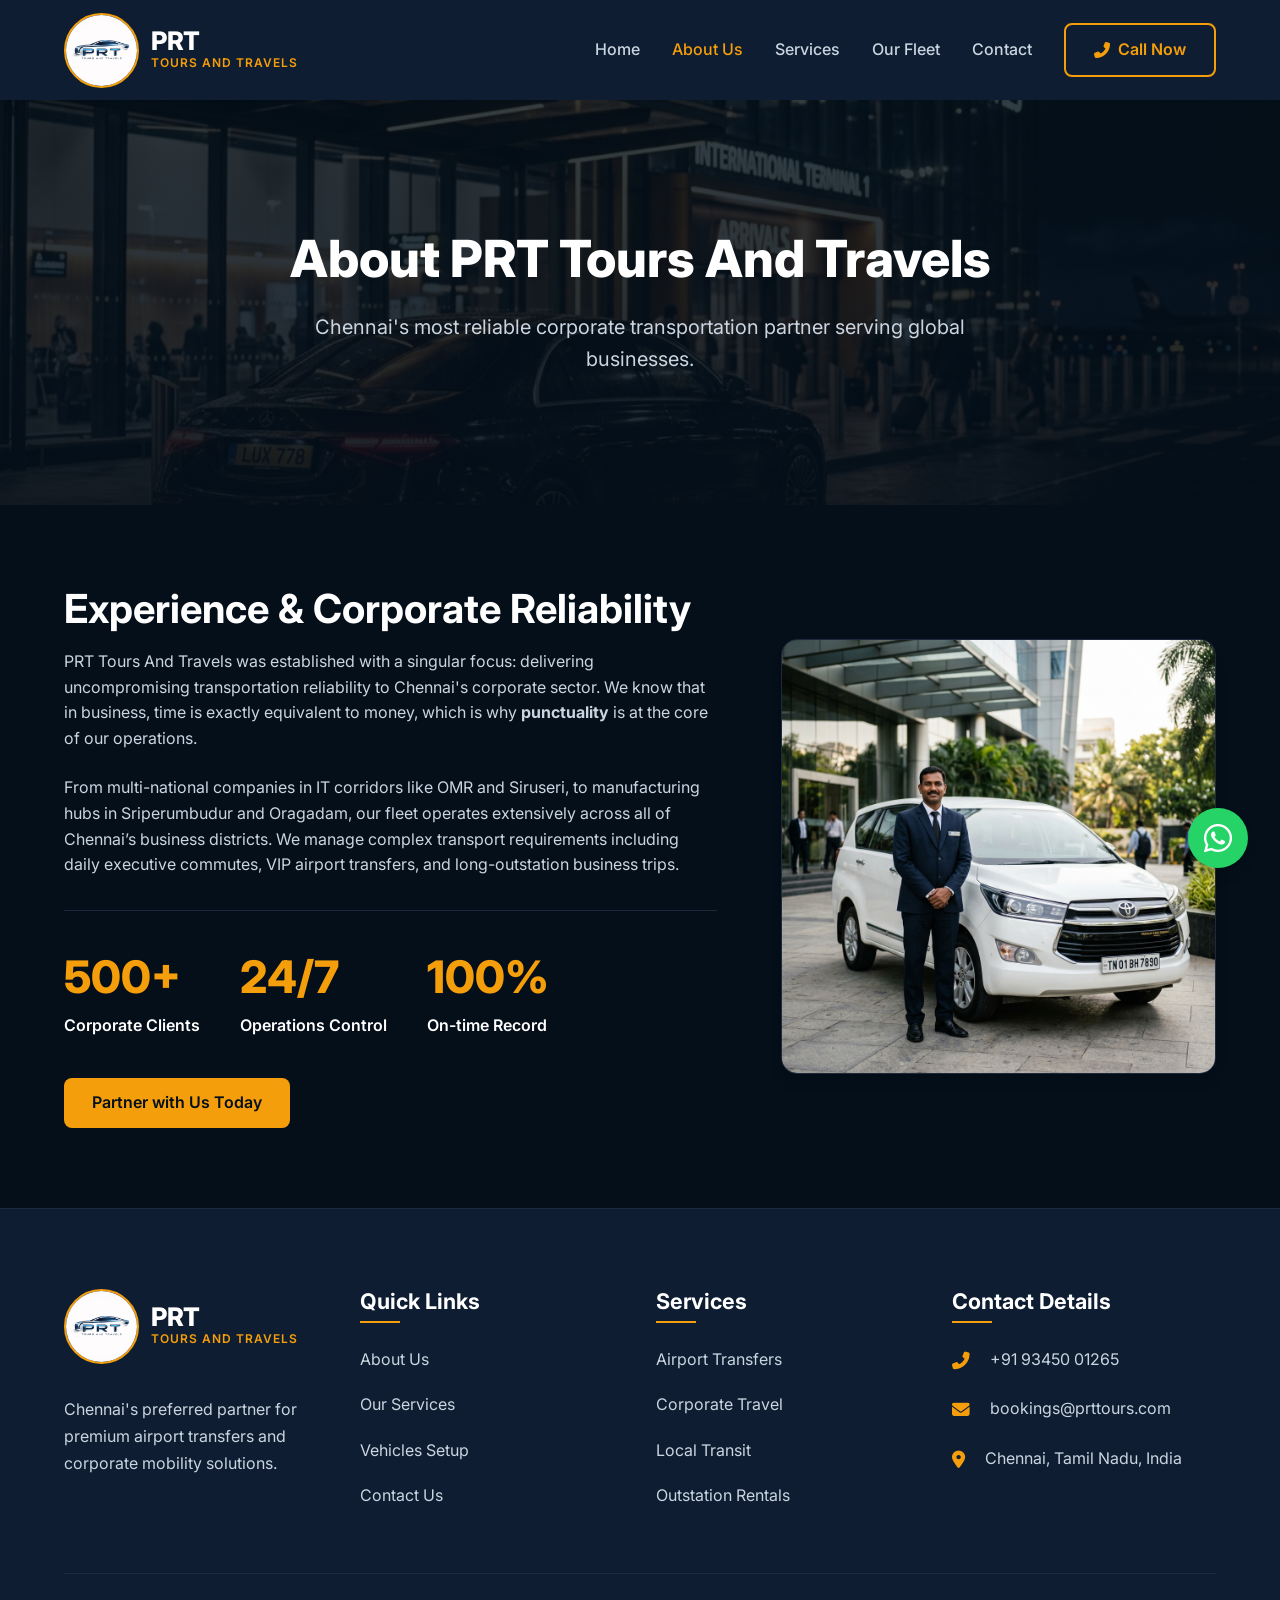
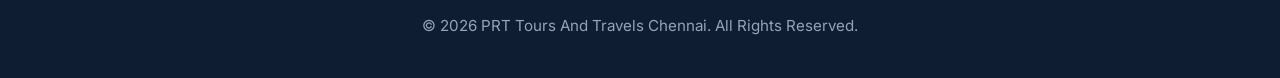
==== about.html @ 94e5f1ac "first commit" ====
<!DOCTYPE html>
<html lang="en">
<head>
    <meta charset="UTF-8">
    <meta name="viewport" content="width=device-width, initial-scale=1.0">
    <title>About Us | PRT Tours And Travels Chennai</title>
    <!-- Fonts & Icons -->
    <link rel="stylesheet" href="https://cdnjs.cloudflare.com/ajax/libs/font-awesome/6.4.0/css/all.min.css">
    <!-- Custom CSS -->
    <link rel="stylesheet" href="css/style.css">
</head>
<body>
    <!-- Floating WhatsApp CTA -->
    <a href="https://wa.me/919345001265" target="_blank" class="floating-whatsapp"><i class="fab fa-whatsapp"></i></a>

    <!-- Header / Nav -->
    <header class="header">
        <div class="container nav-container">
            <a href="index.html" class="logo-wrapper" style="text-decoration: none;">
                <img src="assets/images/Logo.jpeg" alt="PRT Logo" class="logo-img">
                <div class="logo-text">
                    <span class="logo-main">PRT</span>
                    <span class="logo-sub">Tours And Travels</span>
                </div>
            </a>
            
            <button class="mobile-menu-btn" aria-label="Toggle Menu">
                <i class="fas fa-bars"></i>
            </button>

            <nav class="nav-menu">
                <a href="index.html" class="nav-link">Home</a>
                <a href="about.html" class="nav-link active">About Us</a>
                <a href="services.html" class="nav-link">Services</a>
                <a href="fleet.html" class="nav-link">Our Fleet</a>
                <a href="contact.html" class="nav-link">Contact</a>
                <a href="tel:+919345001265" class="btn btn-outline"><i class="fas fa-phone-alt"></i> &nbsp; Call Now</a>
            </nav>
        </div>
    </header>

    <div class="hero" style="min-height: 45vh; background: url('assets/images/hero.png') center/cover no-repeat;">
        <div class="hero-overlay"></div>
        <div class="container text-center">
            <h1 class="hero-title">About PRT Tours And Travels</h1>
            <p style="color:var(--text-silver); font-size:1.25rem; max-width:650px; margin: 0 auto;">Chennai's most reliable corporate transportation partner serving global businesses.</p>
        </div>
    </div>

    <!-- About Section -->
    <section class="py-5" style="background-color: var(--bg-page);">
        <div class="container">
            <div style="display:flex; flex-wrap:wrap; gap: 4rem; align-items:center;">
                <div style="flex: 1.5; min-width: 300px;">
                    <h2 class="section-title">Experience & Corporate Reliability</h2>
                    <p class="mb-3" style="color: var(--text-silver);">PRT Tours And Travels was established with a singular focus: delivering uncompromising transportation reliability to Chennai's corporate sector. We know that in business, time is exactly equivalent to money, which is why <strong>punctuality</strong> is at the core of our operations.</p>
                    <p class="mb-4" style="color: var(--text-silver);">From multi-national companies in IT corridors like OMR and Siruseri, to manufacturing hubs in Sriperumbudur and Oragadam, our fleet operates extensively across all of Chennai’s business districts. We manage complex transport requirements including daily executive commutes, VIP airport transfers, and long-outstation business trips.</p>
                    
                    <div style="display:flex; gap:2.5rem; flex-wrap:wrap; margin-bottom:2.5rem; border-top: 1px solid var(--border-color); padding-top:2.5rem;">
                        <div>
                            <h3 style="font-size:2.8rem; color:var(--accent-gold); margin-bottom:0.5rem; font-weight:800;">500+</h3>
                            <p style="font-weight:600; color: var(--text-white);">Corporate Clients</p>
                        </div>
                        <div>
                            <h3 style="font-size:2.8rem; color:var(--accent-gold); margin-bottom:0.5rem; font-weight:800;">24/7</h3>
                            <p style="font-weight:600; color: var(--text-white);">Operations Control</p>
                        </div>
                        <div>
                            <h3 style="font-size:2.8rem; color:var(--accent-gold); margin-bottom:0.5rem; font-weight:800;">100%</h3>
                            <p style="font-weight:600; color: var(--text-white);">On-time Record</p>
                        </div>
                    </div>
                    
                    <a href="contact.html" class="btn btn-primary">Partner with Us Today</a>
                </div>
                <div style="flex: 1; min-width: 300px;">
                    <img src="assets/images/about_service.png" alt="Corporate professional service Chennai" style="border-radius: var(--radius-lg); box-shadow: var(--shadow-lg); border: 1px solid var(--border-color);">
                </div>
            </div>
        </div>
    </section>

    <!-- Footer -->
    <footer class="footer">
        <div class="container">
            <div class="footer-grid">
                <div>
                    <a href="index.html" class="logo-wrapper" style="text-decoration: none; margin-bottom: 2rem; display: flex;">
                        <img src="assets/images/Logo.jpeg" alt="PRT Logo" class="logo-img">
                        <div class="logo-text">
                            <span class="logo-main" style="color: white;">PRT</span>
                            <span class="logo-sub">Tours And Travels</span>
                        </div>
                    </a>
                    <p style="margin-bottom:1.5rem; font-size:1rem; line-height: 1.7;">Chennai's preferred partner for premium airport transfers and corporate mobility solutions.</p>
                </div>
                <div>
                    <h4 class="footer-heading">Quick Links</h4>
                    <div class="footer-links">
                        <a href="about.html">About Us</a>
                        <a href="services.html">Our Services</a>
                        <a href="fleet.html">Vehicles Setup</a>
                        <a href="contact.html">Contact Us</a>
                    </div>
                </div>
                <div>
                    <h4 class="footer-heading">Services</h4>
                    <div class="footer-links">
                        <a href="services.html">Airport Transfers</a>
                        <a href="services.html">Corporate Travel</a>
                        <a href="services.html">Local Transit</a>
                        <a href="services.html">Outstation Rentals</a>
                    </div>
                </div>
                <div>
                    <h4 class="footer-heading">Contact Details</h4>
                    <ul class="footer-contact">
                        <li><i class="fas fa-phone-alt"></i><span>+91 93450 01265</span></li>
                        <li><i class="fas fa-envelope"></i><span>bookings@prttours.com</span></li>
                        <li><i class="fas fa-map-marker-alt"></i><span>Chennai, Tamil Nadu, India</span></li>
                    </ul>
                </div>
            </div>
            <div class="footer-bottom">
                <p>&copy; 2026 PRT Tours And Travels Chennai. All Rights Reserved.</p>
            </div>
        </div>
    </footer>
    <script src="js/script.js"></script>
</body>
</html>
---- css/style.css ----
@import url('https://fonts.googleapis.com/css2?family=Inter:wght@300;400;500;600;700;800&display=swap');

:root {
    /* Theme Colors */
    --bg-navy: #040F1A;
    /* Deepest Navy */
    --bg-navy-light: #0E1D31;
    /* Slightly lighter for cards/header */
    --accent-gold: #F59E0B;
    --accent-gold-hover: #D97706;

    /* Text Colors */
    --text-white: #FFFFFF;
    --text-silver: #CBD5E1;
    --text-dim: #94A3B8;

    /* Global Assignments */
    --primary-color: var(--accent-gold);
    --bg-page: var(--bg-navy);
    --bg-card: var(--bg-navy-light);
    --border-color: #1E293B;

    --shadow-sm: 0 1px 2px 0 rgba(0, 0, 0, 0.05);
    --shadow-md: 0 4px 6px -1px rgba(0, 0, 0, 0.1), 0 2px 4px -1px rgba(0, 0, 0, 0.06);
    --shadow-lg: 0 10px 15px -3px rgba(0, 0, 0, 0.1), 0 4px 6px -2px rgba(0, 0, 0, 0.05);

    --radius-md: 0.5rem;
    --radius-lg: 1rem;

    --transition: all 0.3s ease-in-out;
}

* {
    margin: 0;
    padding: 0;
    box-sizing: border-box;
}

html {
    scroll-behavior: smooth;
}

body {
    font-family: 'Inter', sans-serif;
    color: var(--text-silver);
    background-color: var(--bg-page);
    line-height: 1.6;
    overflow-x: hidden;
}

h1,
h2,
h3,
h4,
h5,
h6 {
    color: var(--text-white);
    font-weight: 700;
    line-height: 1.2;
    margin-bottom: 1rem;
}

a {
    text-decoration: none;
    color: var(--text-white);
    transition: var(--transition);
}

img {
    max-width: 100%;
    height: auto;
    display: block;
}

ul {
    list-style: none;
}

.container {
    max-width: 1200px;
    margin: 0 auto;
    padding: 0 1.5rem;
}

/* Utilities */
.text-center {
    text-align: center;
}

.mb-1 {
    margin-bottom: 0.5rem;
}

.mb-2 {
    margin-bottom: 1rem;
}

.mb-3 {
    margin-bottom: 1.5rem;
}

.mb-4 {
    margin-bottom: 2rem;
}

.mt-4 {
    margin-top: 2rem;
}

.py-5 {
    padding-top: 5rem;
    padding-bottom: 5rem;
}

.section-title {
    font-size: 2.5rem;
    margin-bottom: 1rem;
    color: var(--text-white);
}

.section-subtitle {
    color: var(--text-silver);
    font-size: 1.125rem;
    max-width: 600px;
    margin: 0 auto 3rem;
}

/* Buttons */
.btn {
    display: inline-flex;
    align-items: center;
    justify-content: center;
    padding: 0.75rem 1.75rem;
    font-weight: 600;
    border-radius: var(--radius-md);
    cursor: pointer;
    transition: var(--transition);
    border: none;
    font-size: 1rem;
}

.btn-primary {
    background-color: var(--accent-gold);
    color: var(--bg-navy);
}

.btn-primary:hover {
    background-color: var(--accent-gold-hover);
    color: var(--bg-navy);
    transform: translateY(-2px);
    box-shadow: var(--shadow-md);
}

.btn-outline {
    background-color: transparent;
    border: 2px solid var(--accent-gold);
    color: var(--accent-gold);
}

.btn-outline:hover {
    background-color: var(--accent-gold);
    color: var(--bg-navy);
}

.btn-whatsapp {
    background-color: #25D366;
    color: white;
}

.btn-whatsapp:hover {
    background-color: #128C7E;
    color: white;
}

/* Header & Nav */
.header {
    background-color: var(--bg-navy-light);
    box-shadow: var(--shadow-sm);
    position: fixed;
    width: 100%;
    top: 0;
    z-index: 1000;
    transition: var(--transition);
}

.header.scrolled {
    box-shadow: var(--shadow-md);
    padding: 0.5rem 0;
    background-color: rgba(14, 29, 49, 0.95);
    backdrop-filter: blur(10px);
}

.nav-container {
    display: flex;
    justify-content: space-between;
    align-items: center;
    height: 100px;
}

.logo-wrapper {
    display: flex;
    align-items: center;
    gap: 12px;
}

.logo-img {
    height: 75px;
    width: 75px;
    object-fit: cover;
    border-radius: 50%;
    border: 2px solid var(--accent-gold);
}

.logo-text {
    display: flex;
    flex-direction: column;
}

.logo-main {
    font-size: 1.6rem;
    font-weight: 800;
    color: var(--text-white);
    letter-spacing: -0.5px;
    line-height: 1;
}

.logo-sub {
    font-size: 0.75rem;
    color: var(--accent-gold);
    font-weight: 600;
    text-transform: uppercase;
    letter-spacing: 1px;
}

.nav-menu {
    display: flex;
    gap: 2rem;
    align-items: center;
}

.nav-link {
    color: var(--text-silver);
    font-weight: 500;
    font-size: 1rem;
}

.nav-link:hover,
.nav-link.active {
    color: var(--accent-gold);
}

.mobile-menu-btn {
    display: none;
    background: none;
    border: none;
    font-size: 1.5rem;
    color: var(--text-white);
    cursor: pointer;
}

/* Floating Elements */
.floating-whatsapp {
    position: fixed;
    bottom: 2rem;
    right: 2rem;
    background-color: #25D366;
    color: white;
    width: 60px;
    height: 60px;
    border-radius: 50%;
    display: flex;
    align-items: center;
    justify-content: center;
    font-size: 2rem;
    box-shadow: var(--shadow-lg);
    z-index: 999;
    transition: var(--transition);
}

.floating-whatsapp:hover {
    transform: scale(1.1);
    color: white;
}

/* Hero Section */
.hero {
    margin-top: 100px;
    min-height: calc(100vh - 100px);
    display: flex;
    align-items: center;
    color: var(--text-white);
    padding: 4rem 0;
    position: relative;
}

.hero-overlay {
    position: absolute;
    top: 0;
    left: 0;
    width: 100%;
    height: 100%;
    background: linear-gradient(rgba(4, 15, 26, 0.8), rgba(4, 15, 26, 0.9));
    z-index: 1;
}

.hero .container {
    position: relative;
    z-index: 2;
}

.hero-content {
    max-width: 850px;
}

.hero-badge {
    display: inline-block;
    padding: 0.5rem 1.25rem;
    background-color: rgba(245, 158, 11, 0.15);
    color: var(--accent-gold);
    border-radius: 2rem;
    font-weight: 600;
    margin-bottom: 2rem;
    font-size: 0.9rem;
    border: 1px solid rgba(245, 158, 11, 0.3);
}

.hero-title {
    font-size: 3.2rem;
    color: var(--text-white);
    margin-bottom: 1.5rem;
    line-height: 1.1;
    font-weight: 800;
}

.hero-subtitle {
    font-size: 1.1rem;
    margin-bottom: 3rem;
    color: var(--text-silver);
    font-weight: 400;
    display: flex;
    align-items: center;
    gap: 1.5rem;
}

.hero-subtitle span {
    display: flex;
    align-items: center;
    gap: 0.75rem;
}

.hero-actions {
    display: flex;
    gap: 1.5rem;
    flex-wrap: wrap;
}

/* Trust Strip */
.trust-strip {
    background-color: var(--bg-navy-light);
    color: var(--text-white);
    padding: 1.5rem 0;
    text-align: center;
    border-bottom: 1px solid var(--border-color);
}

.trust-content {
    display: flex;
    justify-content: center;
    align-items: center;
    gap: 3rem;
    flex-wrap: wrap;
}

.trust-item {
    display: flex;
    align-items: center;
    gap: 0.75rem;
    font-weight: 500;
    color: var(--text-silver);
}

.trust-item i {
    color: var(--accent-gold);
}

/* Services Snapshot */
.services-section {
    background-color: var(--bg-page);
}

.grid-icons {
    display: grid;
    grid-template-columns: repeat(auto-fit, minmax(280px, 1fr));
    gap: 2.5rem;
    margin-top: 4rem;
}

.icon-card {
    padding: 3rem 2rem;
    border-radius: var(--radius-lg);
    background-color: var(--bg-navy-light);
    border: 1px solid var(--border-color);
    transition: var(--transition);
    text-align: center;
}

.icon-card:hover {
    transform: translateY(-10px);
    box-shadow: var(--shadow-lg);
    border-color: var(--accent-gold);
}

.icon-circle {
    width: 80px;
    height: 80px;
    background-color: rgba(245, 158, 11, 0.1);
    border-radius: 50%;
    display: flex;
    align-items: center;
    justify-content: center;
    margin: 0 auto 2rem;
    font-size: 2.5rem;
    color: var(--accent-gold);
    transition: var(--transition);
}

.icon-card:hover .icon-circle {
    background-color: var(--accent-gold);
    color: var(--bg-navy);
}

.icon-card h3 {
    margin-bottom: 1.25rem;
}

/* CTA Banner */
.cta-banner {
    background: linear-gradient(135deg, var(--bg-navy-light) 0%, var(--bg-navy) 100%);
    padding: 5rem 0;
    text-align: center;
    color: var(--text-white);
    border-top: 1px solid var(--border-color);
    border-bottom: 1px solid var(--border-color);
}

/* Fleet Cards */
.fleet-grid {
    display: grid;
    grid-template-columns: repeat(auto-fit, minmax(320px, 1fr));
    gap: 2.5rem;
}

.fleet-card {
    background: var(--bg-navy-light);
    border-radius: var(--radius-lg);
    overflow: hidden;
    box-shadow: var(--shadow-md);
    transition: var(--transition);
    border: 1px solid var(--border-color);
}

.fleet-card:hover {
    transform: translateY(-8px);
    box-shadow: var(--shadow-lg);
    border-color: var(--accent-gold);
}

.fleet-img {
    height: 220px;
    background-color: #1a2a3a;
    width: 100%;
    object-fit: cover;
}

.fleet-content {
    padding: 2rem;
}

.fleet-specs {
    display: flex;
    flex-wrap: wrap;
    gap: 1rem;
    align-items: center;
    margin-bottom: 1.5rem;
    color: var(--accent-gold);
    font-size: 0.95rem;
}

.fleet-specs span {
    display: flex;
    align-items: center;
    gap: 0.5rem;
    position: relative;
    padding-right: 1.25rem;
}

.fleet-specs span:not(:last-child)::after {
    content: '';
    position: absolute;
    right: 0.15rem;
    height: 14px;
    width: 1px;
    background-color: var(--border-color);
}

/* Footer */
.footer {
    background-color: var(--bg-navy-light);
    color: var(--text-silver);
    padding: 5rem 0 2.5rem;
    border-top: 1px solid var(--border-color);
}

.footer-grid {
    display: grid;
    grid-template-columns: repeat(auto-fit, minmax(200px, 1fr));
    gap: 2rem;
    margin-bottom: 4rem;
}

.footer-heading {
    color: var(--text-white);
    font-size: 1.35rem;
    margin-bottom: 2rem;
    position: relative;
    display: inline-block;
}

.footer-heading::after {
    content: '';
    position: absolute;
    bottom: -8px;
    left: 0;
    width: 40px;
    height: 2px;
    background-color: var(--accent-gold);
}

.footer-links {
    display: flex;
    flex-direction: column;
    gap: 1.25rem;
}

.footer-links a {
    color: var(--text-silver);
    font-size: 1rem;
}

.footer-links a:hover {
    color: var(--accent-gold);
    padding-left: 8px;
}

.footer-contact li {
    display: flex;
    gap: 1.25rem;
    margin-bottom: 1.5rem;
}

.footer-contact i {
    color: var(--accent-gold);
    margin-top: 5px;
    font-size: 1.1rem;
}

.footer-bottom {
    text-align: center;
    padding-top: 2.5rem;
    border-top: 1px solid var(--border-color);
    font-size: 0.95rem;
    color: var(--text-dim);
}

/* Responsive */
@media (max-width: 991px) {
    .hero-title {
        font-size: 3rem;
    }
}

@media (max-width: 768px) {
    .nav-container {
        height: 75px;
    }

    .logo-img {
        height: 50px;
        width: 50px;
    }

    .logo-main {
        font-size: 1.35rem;
    }

    .mobile-menu-btn {
        display: block;
    }

    .nav-menu {
        position: absolute;
        top: 75px;
        left: 0;
        width: 100%;
        background-color: var(--bg-navy-light);
        flex-direction: column;
        padding: 2.5rem 1.5rem;
        gap: 2rem;
        box-shadow: var(--shadow-lg);
        clip-path: circle(0% at 100% 0);
        transition: all 0.5s ease-in-out;
        z-index: 1001;
    }

    .nav-menu.active {
        clip-path: circle(150% at 100% 0);
    }

    .hero {
        margin-top: 75px;
        min-height: auto;
        padding: 4rem 0;
    }

    .hero-title {
        font-size: 1.6rem;
        line-height: 1.25;
        margin-bottom: 1.5rem;
    }

    .hero-subtitle {
        flex-direction: column;
        align-items: center;
        gap: 0.75rem;
    }

    .hero-subtitle span:nth-child(even) {
        display: none !important;
    }

    .section-title {
        font-size: 1.6rem;
    }

    .hero-actions {
        flex-direction: column;
        width: 100%;
        max-width: 320px;
        margin: 0 auto;
        gap: 1rem;
    }

    .hero-actions .btn {
        width: 100%;
        justify-content: center;
        padding: 0.75rem;
    }

    .footer-grid {
        gap: 2.5rem;
    }
}

@media (max-width: 576px) {
    .container {
        padding: 0 1.25rem;
    }

    .hero-title {
        font-size: 1.4rem;
        word-break: keep-all;
    }

    .hero-badge {
        font-size: 0.75rem;
        padding: 0.4rem 0.8rem;
        margin-bottom: 1.5rem;
    }

    .section-title {
        font-size: 1.6rem;
    }

    .btn {
        font-size: 0.9rem;
    }

    .fleet-specs span {
        padding-right: 0;
    }

    .fleet-specs span::after {
        display: none;
    }
}
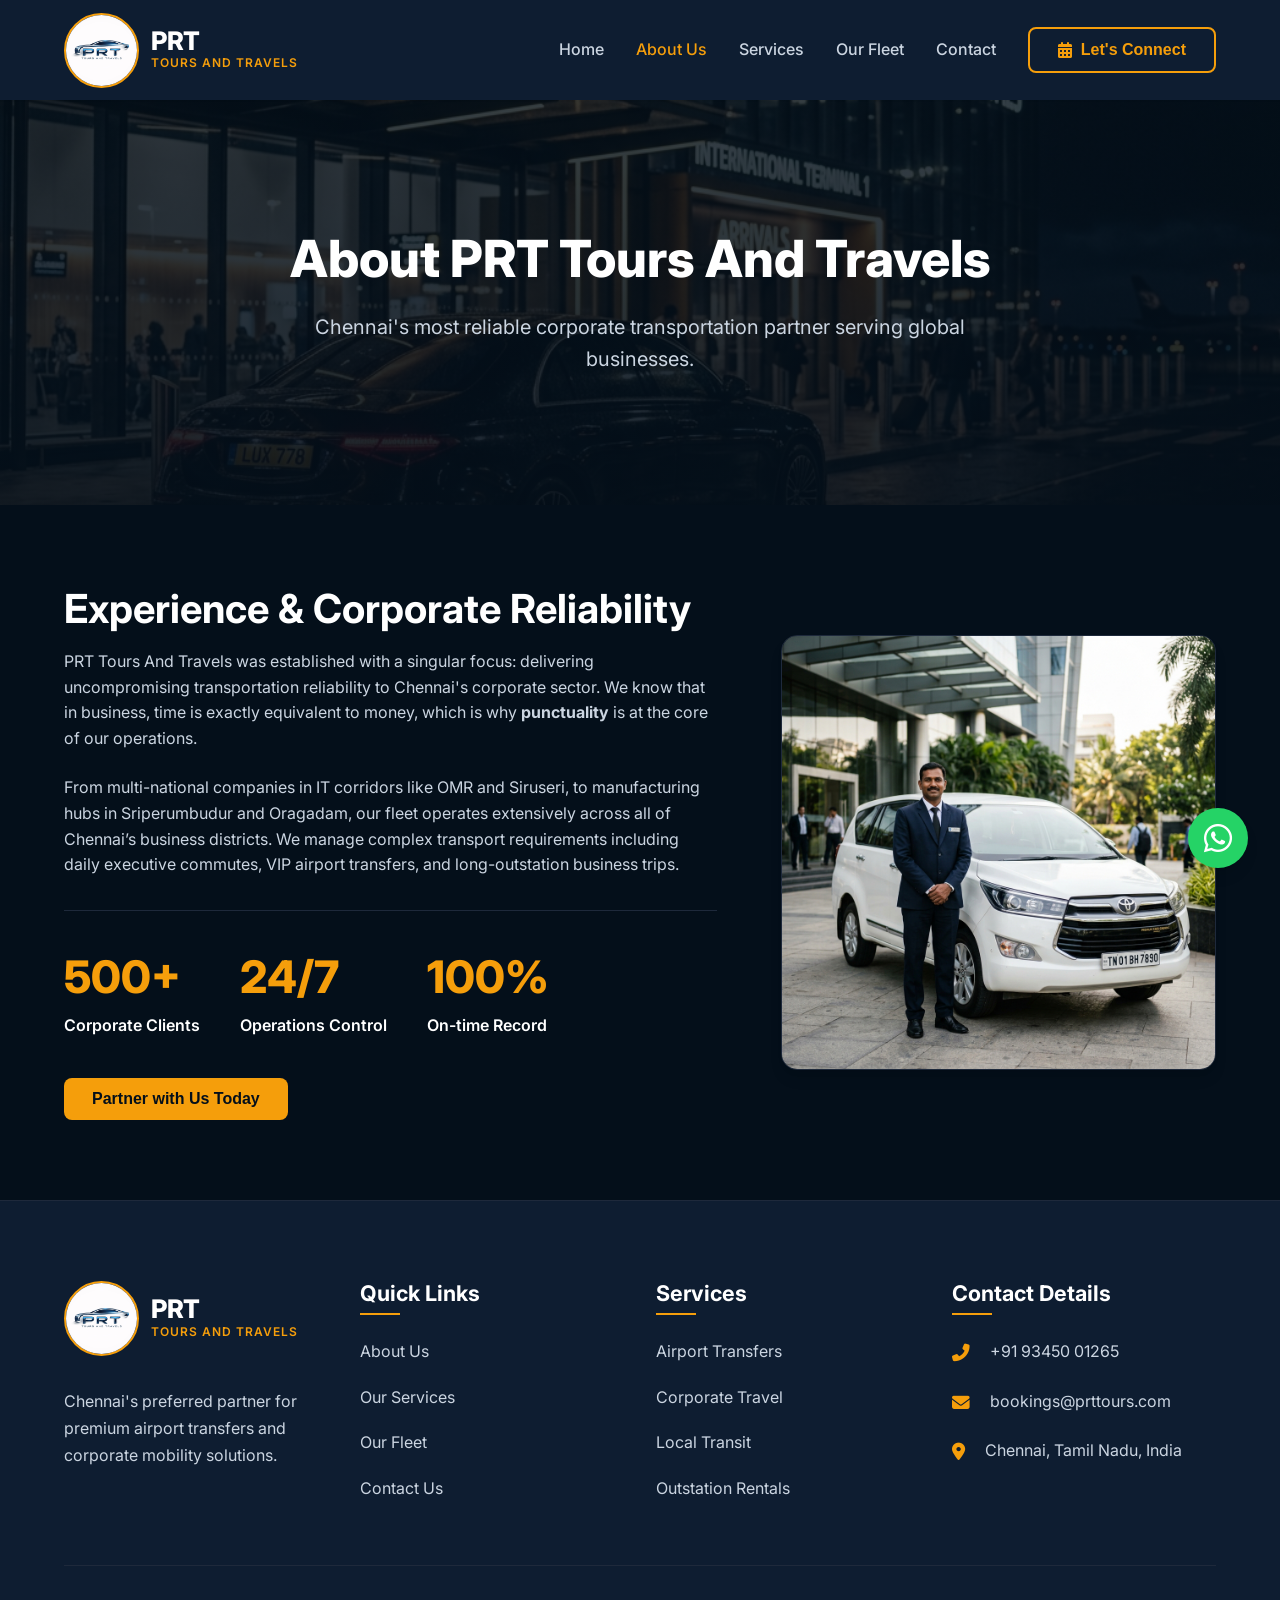
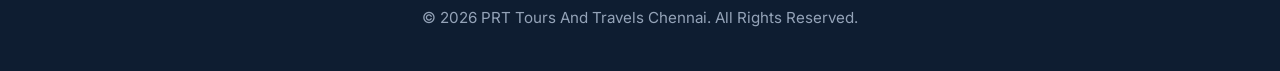
==== commit 5ca4c29a: "Updated the changes" ====
--- a/about.html
+++ b/about.html
@@ -34,7 +34,7 @@
                 <a href="services.html" class="nav-link">Services</a>
                 <a href="fleet.html" class="nav-link">Our Fleet</a>
                 <a href="contact.html" class="nav-link">Contact</a>
-                <a href="tel:+919345001265" class="btn btn-outline"><i class="fas fa-phone-alt"></i> &nbsp; Call Now</a>
+                <button class="btn btn-outline connect-btn"><i class="fas fa-calendar-alt"></i> &nbsp; Let's Connect</button>
             </nav>
         </div>
     </header>
@@ -71,7 +71,7 @@
                         </div>
                     </div>
                     
-                    <a href="contact.html" class="btn btn-primary">Partner with Us Today</a>
+                    <button class="btn btn-primary connect-btn">Partner with Us Today</button>
                 </div>
                 <div style="flex: 1; min-width: 300px;">
                     <img src="assets/images/about_service.png" alt="Corporate professional service Chennai" style="border-radius: var(--radius-lg); box-shadow: var(--shadow-lg); border: 1px solid var(--border-color);">
@@ -99,7 +99,7 @@
                     <div class="footer-links">
                         <a href="about.html">About Us</a>
                         <a href="services.html">Our Services</a>
-                        <a href="fleet.html">Vehicles Setup</a>
+                        <a href="fleet.html">Our Fleet</a>
                         <a href="contact.html">Contact Us</a>
                     </div>
                 </div>
@@ -126,6 +126,73 @@
             </div>
         </div>
     </footer>
+
+    <!-- Booking Modal -->
+    <div id="bookingModal" class="modal">
+        <div class="modal-content">
+            <span class="modal-close">&times;</span>
+            <h2 style="margin-bottom:1.5rem; color:var(--text-white); font-weight: 800; text-align: center;">Book Your Premium Ride</h2>
+            <form id="modalBookingForm" action="https://api.web3forms.com/submit" method="POST">
+                <input type="hidden" name="access_key" value="YOUR_ACCESS_KEY_HERE">
+                <input type="hidden" name="redirect" value="https://wa.me/919345001265">
+                
+                <div class="form-group">
+                    <label class="form-label">Service Type *</label>
+                    <select name="service_type" class="form-control" required>
+                        <option value="" disabled selected>Select a Service</option>
+                        <option value="Airport Transfer">Airport Transfers</option>
+                        <option value="Taxi for Events">Taxi for Events</option>
+                        <option value="Corporate Rental">Corporate Rentals</option>
+                        <option value="Outstation">Outstation Travel</option>
+                    </select>
+                </div>
+
+                <div class="form-grid">
+                    <div class="form-group">
+                        <label class="form-label">Full Name *</label>
+                        <input type="text" name="name" class="form-control" required placeholder="Ex: John Doe">
+                    </div>
+                    <div class="form-group">
+                        <label class="form-label">Phone Number *</label>
+                        <input type="tel" name="phone" class="form-control" required placeholder="+91 00000 00000">
+                    </div>
+                </div>
+
+                <div class="form-grid">
+                    <div class="form-group">
+                        <label class="form-label">Pick-up Location *</label>
+                        <input type="text" name="pickup" class="form-control" required placeholder="Ex: Tidel Park">
+                    </div>
+                    <div class="form-group">
+                        <label class="form-label">Drop-off Location *</label>
+                        <input type="text" name="dropoff" class="form-control" required placeholder="Ex: Airport">
+                    </div>
+                </div>
+
+                <div class="form-grid">
+                    <div class="form-group">
+                        <label class="form-label">Travel Date *</label>
+                        <input type="date" name="travel_date" class="form-control" required>
+                    </div>
+                    <div class="form-group">
+                        <label class="form-label">Passengers *</label>
+                        <select name="passengers" class="form-control" required>
+                            <option value="1-3">1 - 3 Persons (Sedan)</option>
+                            <option value="4-7">4 - 7 Persons (SUV)</option>
+                            <option value="8+">8+ Persons (Tempo)</option>
+                        </select>
+                    </div>
+                </div>
+
+                <div class="form-group">
+                    <label class="form-label">Specific Instructions (Optional)</label>
+                    <textarea name="message" class="form-control" rows="2" placeholder="Any specific requirements..."></textarea>
+                </div>
+
+                <button type="submit" class="btn btn-primary" style="width:100%; padding:1.25rem; font-size:1.1rem; margin-top:1rem;">Request Instant Quote</button>
+            </form>
+        </div>
+    </div>
     <script src="js/script.js"></script>
 </body>
 </html>
--- a/css/style.css
+++ b/css/style.css
@@ -1,695 +1,842 @@
-@import url('https://fonts.googleapis.com/css2?family=Inter:wght@300;400;500;600;700;800&display=swap');
-
-:root {
-    /* Theme Colors */
-    --bg-navy: #040F1A;
-    /* Deepest Navy */
-    --bg-navy-light: #0E1D31;
-    /* Slightly lighter for cards/header */
-    --accent-gold: #F59E0B;
-    --accent-gold-hover: #D97706;
-
-    /* Text Colors */
-    --text-white: #FFFFFF;
-    --text-silver: #CBD5E1;
-    --text-dim: #94A3B8;
-
-    /* Global Assignments */
-    --primary-color: var(--accent-gold);
-    --bg-page: var(--bg-navy);
-    --bg-card: var(--bg-navy-light);
-    --border-color: #1E293B;
-
-    --shadow-sm: 0 1px 2px 0 rgba(0, 0, 0, 0.05);
-    --shadow-md: 0 4px 6px -1px rgba(0, 0, 0, 0.1), 0 2px 4px -1px rgba(0, 0, 0, 0.06);
-    --shadow-lg: 0 10px 15px -3px rgba(0, 0, 0, 0.1), 0 4px 6px -2px rgba(0, 0, 0, 0.05);
-
-    --radius-md: 0.5rem;
-    --radius-lg: 1rem;
-
-    --transition: all 0.3s ease-in-out;
-}
-
-* {
-    margin: 0;
-    padding: 0;
-    box-sizing: border-box;
-}
-
-html {
-    scroll-behavior: smooth;
-}
-
-body {
-    font-family: 'Inter', sans-serif;
-    color: var(--text-silver);
-    background-color: var(--bg-page);
-    line-height: 1.6;
-    overflow-x: hidden;
-}
-
-h1,
-h2,
-h3,
-h4,
-h5,
-h6 {
-    color: var(--text-white);
-    font-weight: 700;
-    line-height: 1.2;
-    margin-bottom: 1rem;
-}
-
-a {
-    text-decoration: none;
-    color: var(--text-white);
-    transition: var(--transition);
-}
-
-img {
-    max-width: 100%;
-    height: auto;
-    display: block;
-}
-
-ul {
-    list-style: none;
-}
-
-.container {
-    max-width: 1200px;
-    margin: 0 auto;
-    padding: 0 1.5rem;
-}
-
-/* Utilities */
-.text-center {
-    text-align: center;
-}
-
-.mb-1 {
-    margin-bottom: 0.5rem;
-}
-
-.mb-2 {
-    margin-bottom: 1rem;
-}
-
-.mb-3 {
-    margin-bottom: 1.5rem;
-}
-
-.mb-4 {
-    margin-bottom: 2rem;
-}
-
-.mt-4 {
-    margin-top: 2rem;
-}
-
-.py-5 {
-    padding-top: 5rem;
-    padding-bottom: 5rem;
-}
-
-.section-title {
-    font-size: 2.5rem;
-    margin-bottom: 1rem;
-    color: var(--text-white);
-}
-
-.section-subtitle {
-    color: var(--text-silver);
-    font-size: 1.125rem;
-    max-width: 600px;
-    margin: 0 auto 3rem;
-}
-
-/* Buttons */
-.btn {
-    display: inline-flex;
-    align-items: center;
-    justify-content: center;
-    padding: 0.75rem 1.75rem;
-    font-weight: 600;
-    border-radius: var(--radius-md);
-    cursor: pointer;
-    transition: var(--transition);
-    border: none;
-    font-size: 1rem;
-}
-
-.btn-primary {
-    background-color: var(--accent-gold);
-    color: var(--bg-navy);
-}
-
-.btn-primary:hover {
-    background-color: var(--accent-gold-hover);
-    color: var(--bg-navy);
-    transform: translateY(-2px);
-    box-shadow: var(--shadow-md);
-}
-
-.btn-outline {
-    background-color: transparent;
-    border: 2px solid var(--accent-gold);
-    color: var(--accent-gold);
-}
-
-.btn-outline:hover {
-    background-color: var(--accent-gold);
-    color: var(--bg-navy);
-}
-
-.btn-whatsapp {
-    background-color: #25D366;
-    color: white;
-}
-
-.btn-whatsapp:hover {
-    background-color: #128C7E;
-    color: white;
-}
-
-/* Header & Nav */
-.header {
-    background-color: var(--bg-navy-light);
-    box-shadow: var(--shadow-sm);
-    position: fixed;
-    width: 100%;
-    top: 0;
-    z-index: 1000;
-    transition: var(--transition);
-}
-
-.header.scrolled {
-    box-shadow: var(--shadow-md);
-    padding: 0.5rem 0;
-    background-color: rgba(14, 29, 49, 0.95);
-    backdrop-filter: blur(10px);
-}
-
-.nav-container {
-    display: flex;
-    justify-content: space-between;
-    align-items: center;
-    height: 100px;
-}
-
-.logo-wrapper {
-    display: flex;
-    align-items: center;
-    gap: 12px;
-}
-
-.logo-img {
-    height: 75px;
-    width: 75px;
-    object-fit: cover;
-    border-radius: 50%;
-    border: 2px solid var(--accent-gold);
-}
-
-.logo-text {
-    display: flex;
-    flex-direction: column;
-}
-
-.logo-main {
-    font-size: 1.6rem;
-    font-weight: 800;
-    color: var(--text-white);
-    letter-spacing: -0.5px;
-    line-height: 1;
-}
-
-.logo-sub {
-    font-size: 0.75rem;
-    color: var(--accent-gold);
-    font-weight: 600;
-    text-transform: uppercase;
-    letter-spacing: 1px;
-}
-
-.nav-menu {
-    display: flex;
-    gap: 2rem;
-    align-items: center;
-}
-
-.nav-link {
-    color: var(--text-silver);
-    font-weight: 500;
-    font-size: 1rem;
-}
-
-.nav-link:hover,
-.nav-link.active {
-    color: var(--accent-gold);
-}
-
-.mobile-menu-btn {
-    display: none;
-    background: none;
-    border: none;
-    font-size: 1.5rem;
-    color: var(--text-white);
-    cursor: pointer;
-}
-
-/* Floating Elements */
-.floating-whatsapp {
-    position: fixed;
-    bottom: 2rem;
-    right: 2rem;
-    background-color: #25D366;
-    color: white;
-    width: 60px;
-    height: 60px;
-    border-radius: 50%;
-    display: flex;
-    align-items: center;
-    justify-content: center;
-    font-size: 2rem;
-    box-shadow: var(--shadow-lg);
-    z-index: 999;
-    transition: var(--transition);
-}
-
-.floating-whatsapp:hover {
-    transform: scale(1.1);
-    color: white;
-}
-
-/* Hero Section */
-.hero {
-    margin-top: 100px;
-    min-height: calc(100vh - 100px);
-    display: flex;
-    align-items: center;
-    color: var(--text-white);
-    padding: 4rem 0;
-    position: relative;
-}
-
-.hero-overlay {
-    position: absolute;
-    top: 0;
-    left: 0;
-    width: 100%;
-    height: 100%;
-    background: linear-gradient(rgba(4, 15, 26, 0.8), rgba(4, 15, 26, 0.9));
-    z-index: 1;
-}
-
-.hero .container {
-    position: relative;
-    z-index: 2;
-}
-
-.hero-content {
-    max-width: 850px;
-}
-
-.hero-badge {
-    display: inline-block;
-    padding: 0.5rem 1.25rem;
-    background-color: rgba(245, 158, 11, 0.15);
-    color: var(--accent-gold);
-    border-radius: 2rem;
-    font-weight: 600;
-    margin-bottom: 2rem;
-    font-size: 0.9rem;
-    border: 1px solid rgba(245, 158, 11, 0.3);
-}
-
-.hero-title {
-    font-size: 3.2rem;
-    color: var(--text-white);
-    margin-bottom: 1.5rem;
-    line-height: 1.1;
-    font-weight: 800;
-}
-
-.hero-subtitle {
-    font-size: 1.1rem;
-    margin-bottom: 3rem;
-    color: var(--text-silver);
-    font-weight: 400;
-    display: flex;
-    align-items: center;
-    gap: 1.5rem;
-}
-
-.hero-subtitle span {
-    display: flex;
-    align-items: center;
-    gap: 0.75rem;
-}
-
-.hero-actions {
-    display: flex;
-    gap: 1.5rem;
-    flex-wrap: wrap;
-}
-
-/* Trust Strip */
-.trust-strip {
-    background-color: var(--bg-navy-light);
-    color: var(--text-white);
-    padding: 1.5rem 0;
-    text-align: center;
-    border-bottom: 1px solid var(--border-color);
-}
-
-.trust-content {
-    display: flex;
-    justify-content: center;
-    align-items: center;
-    gap: 3rem;
-    flex-wrap: wrap;
-}
-
-.trust-item {
-    display: flex;
-    align-items: center;
-    gap: 0.75rem;
-    font-weight: 500;
-    color: var(--text-silver);
-}
-
-.trust-item i {
-    color: var(--accent-gold);
-}
-
-/* Services Snapshot */
-.services-section {
-    background-color: var(--bg-page);
-}
-
-.grid-icons {
-    display: grid;
-    grid-template-columns: repeat(auto-fit, minmax(280px, 1fr));
-    gap: 2.5rem;
-    margin-top: 4rem;
-}
-
-.icon-card {
-    padding: 3rem 2rem;
-    border-radius: var(--radius-lg);
-    background-color: var(--bg-navy-light);
-    border: 1px solid var(--border-color);
-    transition: var(--transition);
-    text-align: center;
-}
-
-.icon-card:hover {
-    transform: translateY(-10px);
-    box-shadow: var(--shadow-lg);
-    border-color: var(--accent-gold);
-}
-
-.icon-circle {
-    width: 80px;
-    height: 80px;
-    background-color: rgba(245, 158, 11, 0.1);
-    border-radius: 50%;
-    display: flex;
-    align-items: center;
-    justify-content: center;
-    margin: 0 auto 2rem;
-    font-size: 2.5rem;
-    color: var(--accent-gold);
-    transition: var(--transition);
-}
-
-.icon-card:hover .icon-circle {
-    background-color: var(--accent-gold);
-    color: var(--bg-navy);
-}
-
-.icon-card h3 {
-    margin-bottom: 1.25rem;
-}
-
-/* CTA Banner */
-.cta-banner {
-    background: linear-gradient(135deg, var(--bg-navy-light) 0%, var(--bg-navy) 100%);
-    padding: 5rem 0;
-    text-align: center;
-    color: var(--text-white);
-    border-top: 1px solid var(--border-color);
-    border-bottom: 1px solid var(--border-color);
-}
-
-/* Fleet Cards */
-.fleet-grid {
-    display: grid;
-    grid-template-columns: repeat(auto-fit, minmax(320px, 1fr));
-    gap: 2.5rem;
-}
-
-.fleet-card {
-    background: var(--bg-navy-light);
-    border-radius: var(--radius-lg);
-    overflow: hidden;
-    box-shadow: var(--shadow-md);
-    transition: var(--transition);
-    border: 1px solid var(--border-color);
-}
-
-.fleet-card:hover {
-    transform: translateY(-8px);
-    box-shadow: var(--shadow-lg);
-    border-color: var(--accent-gold);
-}
-
-.fleet-img {
-    height: 220px;
-    background-color: #1a2a3a;
-    width: 100%;
-    object-fit: cover;
-}
-
-.fleet-content {
-    padding: 2rem;
-}
-
-.fleet-specs {
-    display: flex;
-    flex-wrap: wrap;
-    gap: 1rem;
-    align-items: center;
-    margin-bottom: 1.5rem;
-    color: var(--accent-gold);
-    font-size: 0.95rem;
-}
-
-.fleet-specs span {
-    display: flex;
-    align-items: center;
-    gap: 0.5rem;
-    position: relative;
-    padding-right: 1.25rem;
-}
-
-.fleet-specs span:not(:last-child)::after {
-    content: '';
-    position: absolute;
-    right: 0.15rem;
-    height: 14px;
-    width: 1px;
-    background-color: var(--border-color);
-}
-
-/* Footer */
-.footer {
-    background-color: var(--bg-navy-light);
-    color: var(--text-silver);
-    padding: 5rem 0 2.5rem;
-    border-top: 1px solid var(--border-color);
-}
-
-.footer-grid {
-    display: grid;
-    grid-template-columns: repeat(auto-fit, minmax(200px, 1fr));
-    gap: 2rem;
-    margin-bottom: 4rem;
-}
-
-.footer-heading {
-    color: var(--text-white);
-    font-size: 1.35rem;
-    margin-bottom: 2rem;
-    position: relative;
-    display: inline-block;
-}
-
-.footer-heading::after {
-    content: '';
-    position: absolute;
-    bottom: -8px;
-    left: 0;
-    width: 40px;
-    height: 2px;
-    background-color: var(--accent-gold);
-}
-
-.footer-links {
-    display: flex;
-    flex-direction: column;
-    gap: 1.25rem;
-}
-
-.footer-links a {
-    color: var(--text-silver);
-    font-size: 1rem;
-}
-
-.footer-links a:hover {
-    color: var(--accent-gold);
-    padding-left: 8px;
-}
-
-.footer-contact li {
-    display: flex;
-    gap: 1.25rem;
-    margin-bottom: 1.5rem;
-}
-
-.footer-contact i {
-    color: var(--accent-gold);
-    margin-top: 5px;
-    font-size: 1.1rem;
-}
-
-.footer-bottom {
-    text-align: center;
-    padding-top: 2.5rem;
-    border-top: 1px solid var(--border-color);
-    font-size: 0.95rem;
-    color: var(--text-dim);
-}
-
-/* Responsive */
-@media (max-width: 991px) {
-    .hero-title {
-        font-size: 3rem;
-    }
-}
-
-@media (max-width: 768px) {
-    .nav-container {
-        height: 75px;
-    }
-
-    .logo-img {
-        height: 50px;
-        width: 50px;
-    }
-
-    .logo-main {
-        font-size: 1.35rem;
-    }
-
-    .mobile-menu-btn {
-        display: block;
-    }
-
-    .nav-menu {
-        position: absolute;
-        top: 75px;
-        left: 0;
-        width: 100%;
-        background-color: var(--bg-navy-light);
-        flex-direction: column;
-        padding: 2.5rem 1.5rem;
-        gap: 2rem;
-        box-shadow: var(--shadow-lg);
-        clip-path: circle(0% at 100% 0);
-        transition: all 0.5s ease-in-out;
-        z-index: 1001;
-    }
-
-    .nav-menu.active {
-        clip-path: circle(150% at 100% 0);
-    }
-
-    .hero {
-        margin-top: 75px;
-        min-height: auto;
-        padding: 4rem 0;
-    }
-
-    .hero-title {
-        font-size: 1.6rem;
-        line-height: 1.25;
-        margin-bottom: 1.5rem;
-    }
-
-    .hero-subtitle {
-        flex-direction: column;
-        align-items: center;
-        gap: 0.75rem;
-    }
-
-    .hero-subtitle span:nth-child(even) {
-        display: none !important;
-    }
-
-    .section-title {
-        font-size: 1.6rem;
-    }
-
-    .hero-actions {
-        flex-direction: column;
-        width: 100%;
-        max-width: 320px;
-        margin: 0 auto;
-        gap: 1rem;
-    }
-
-    .hero-actions .btn {
-        width: 100%;
-        justify-content: center;
-        padding: 0.75rem;
-    }
-
-    .footer-grid {
-        gap: 2.5rem;
-    }
-}
-
-@media (max-width: 576px) {
-    .container {
-        padding: 0 1.25rem;
-    }
-
-    .hero-title {
-        font-size: 1.4rem;
-        word-break: keep-all;
-    }
-
-    .hero-badge {
-        font-size: 0.75rem;
-        padding: 0.4rem 0.8rem;
-        margin-bottom: 1.5rem;
-    }
-
-    .section-title {
-        font-size: 1.6rem;
-    }
-
-    .btn {
-        font-size: 0.9rem;
-    }
-
-    .fleet-specs span {
-        padding-right: 0;
-    }
-
-    .fleet-specs span::after {
-        display: none;
-    }
-}+@import url('https://fonts.googleapis.com/css2?family=Inter:wght@300;400;500;600;700;800&display=swap');
+
+:root {
+    /* Theme Colors */
+    --bg-navy: #040F1A;
+    /* Deepest Navy */
+    --bg-navy-light: #0E1D31;
+    /* Slightly lighter for cards/header */
+    --accent-gold: #F59E0B;
+    --accent-gold-hover: #D97706;
+
+    /* Text Colors */
+    --text-white: #FFFFFF;
+    --text-silver: #CBD5E1;
+    --text-dim: #94A3B8;
+
+    /* Global Assignments */
+    --primary-color: var(--accent-gold);
+    --bg-page: var(--bg-navy);
+    --bg-card: var(--bg-navy-light);
+    --border-color: #1E293B;
+
+    --shadow-sm: 0 1px 2px 0 rgba(0, 0, 0, 0.05);
+    --shadow-md: 0 4px 6px -1px rgba(0, 0, 0, 0.1), 0 2px 4px -1px rgba(0, 0, 0, 0.06);
+    --shadow-lg: 0 10px 15px -3px rgba(0, 0, 0, 0.1), 0 4px 6px -2px rgba(0, 0, 0, 0.05);
+
+    --radius-md: 0.5rem;
+    --radius-lg: 1rem;
+
+    --transition: all 0.3s ease-in-out;
+}
+
+* {
+    margin: 0;
+    padding: 0;
+    box-sizing: border-box;
+}
+
+html {
+    scroll-behavior: smooth;
+}
+
+body {
+    font-family: 'Inter', sans-serif;
+    color: var(--text-silver);
+    background-color: var(--bg-page);
+    line-height: 1.6;
+    overflow-x: hidden;
+}
+
+h1,
+h2,
+h3,
+h4,
+h5,
+h6 {
+    color: var(--text-white);
+    font-weight: 700;
+    line-height: 1.2;
+    margin-bottom: 1rem;
+}
+
+a {
+    text-decoration: none;
+    color: var(--text-white);
+    transition: var(--transition);
+}
+
+img {
+    max-width: 100%;
+    height: auto;
+    display: block;
+}
+
+ul {
+    list-style: none;
+}
+
+.container {
+    max-width: 1200px;
+    margin: 0 auto;
+    padding: 0 1.5rem;
+}
+
+/* Utilities */
+.text-center {
+    text-align: center;
+}
+
+.mb-1 {
+    margin-bottom: 0.5rem;
+}
+
+.mb-2 {
+    margin-bottom: 1rem;
+}
+
+.mb-3 {
+    margin-bottom: 1.5rem;
+}
+
+.mb-4 {
+    margin-bottom: 2rem;
+}
+
+.mt-4 {
+    margin-top: 2rem;
+}
+
+.py-5 {
+    padding-top: 5rem;
+    padding-bottom: 5rem;
+}
+
+.section-title {
+    font-size: 2.5rem;
+    margin-bottom: 1rem;
+    color: var(--text-white);
+}
+
+.section-subtitle {
+    color: var(--text-silver);
+    font-size: 1.125rem;
+    max-width: 600px;
+    margin: 0 auto 3rem;
+}
+
+/* Buttons */
+.btn {
+    display: inline-flex;
+    align-items: center;
+    justify-content: center;
+    padding: 0.75rem 1.75rem;
+    font-weight: 600;
+    border-radius: var(--radius-md);
+    cursor: pointer;
+    transition: var(--transition);
+    border: none;
+    font-size: 1rem;
+}
+
+.btn-primary {
+    background-color: var(--accent-gold);
+    color: var(--bg-navy);
+}
+
+.btn-primary:hover {
+    background-color: var(--accent-gold-hover);
+    color: var(--bg-navy);
+    transform: translateY(-2px);
+    box-shadow: var(--shadow-md);
+}
+
+.btn-outline {
+    background-color: transparent;
+    border: 2px solid var(--accent-gold);
+    color: var(--accent-gold);
+}
+
+.btn-outline:hover {
+    background-color: var(--accent-gold);
+    color: var(--bg-navy);
+}
+
+.btn-whatsapp {
+    background-color: #25D366;
+    color: white;
+}
+
+.btn-whatsapp:hover {
+    background-color: #128C7E;
+    color: white;
+}
+
+/* Header & Nav */
+.header {
+    background-color: var(--bg-navy-light);
+    box-shadow: var(--shadow-sm);
+    position: fixed;
+    width: 100%;
+    top: 0;
+    z-index: 1000;
+    transition: var(--transition);
+}
+
+.header.scrolled {
+    box-shadow: var(--shadow-md);
+    padding: 0.5rem 0;
+    background-color: rgba(14, 29, 49, 0.95);
+    backdrop-filter: blur(10px);
+}
+
+.nav-container {
+    display: flex;
+    justify-content: space-between;
+    align-items: center;
+    height: 100px;
+}
+
+.logo-wrapper {
+    display: flex;
+    align-items: center;
+    gap: 12px;
+}
+
+.logo-img {
+    height: 75px;
+    width: 75px;
+    object-fit: cover;
+    border-radius: 50%;
+    border: 2px solid var(--accent-gold);
+}
+
+.logo-text {
+    display: flex;
+    flex-direction: column;
+}
+
+.logo-main {
+    font-size: 1.6rem;
+    font-weight: 800;
+    color: var(--text-white);
+    letter-spacing: -0.5px;
+    line-height: 1;
+}
+
+.logo-sub {
+    font-size: 0.75rem;
+    color: var(--accent-gold);
+    font-weight: 600;
+    text-transform: uppercase;
+    letter-spacing: 1px;
+}
+
+.nav-menu {
+    display: flex;
+    gap: 2rem;
+    align-items: center;
+}
+
+.nav-link {
+    color: var(--text-silver);
+    font-weight: 500;
+    font-size: 1rem;
+}
+
+.nav-link:hover,
+.nav-link.active {
+    color: var(--accent-gold);
+}
+
+.mobile-menu-btn {
+    display: none;
+    background: none;
+    border: none;
+    font-size: 1.5rem;
+    color: var(--text-white);
+    cursor: pointer;
+}
+
+/* Floating Elements */
+.floating-whatsapp {
+    position: fixed;
+    bottom: 2rem;
+    right: 2rem;
+    background-color: #25D366;
+    color: white;
+    width: 60px;
+    height: 60px;
+    border-radius: 50%;
+    display: flex;
+    align-items: center;
+    justify-content: center;
+    font-size: 2rem;
+    box-shadow: var(--shadow-lg);
+    z-index: 999;
+    transition: var(--transition);
+}
+
+.floating-whatsapp:hover {
+    transform: scale(1.1);
+    color: white;
+}
+
+/* Hero Section */
+.hero {
+    margin-top: 100px;
+    min-height: calc(100vh - 100px);
+    display: flex;
+    align-items: center;
+    color: var(--text-white);
+    padding: 4rem 0;
+    position: relative;
+}
+
+.hero-overlay {
+    position: absolute;
+    top: 0;
+    left: 0;
+    width: 100%;
+    height: 100%;
+    background: linear-gradient(rgba(4, 15, 26, 0.8), rgba(4, 15, 26, 0.9));
+    z-index: 1;
+}
+
+.hero .container {
+    position: relative;
+    z-index: 2;
+}
+
+.hero-content {
+    max-width: 850px;
+}
+
+.hero-badge {
+    display: inline-block;
+    padding: 0.5rem 1.25rem;
+    background-color: rgba(245, 158, 11, 0.15);
+    color: var(--accent-gold);
+    border-radius: 2rem;
+    font-weight: 600;
+    margin-bottom: 2rem;
+    font-size: 0.9rem;
+    border: 1px solid rgba(245, 158, 11, 0.3);
+}
+
+.hero-title {
+    font-size: 3.2rem;
+    color: var(--text-white);
+    margin-bottom: 1.5rem;
+    line-height: 1.1;
+    font-weight: 800;
+}
+
+.hero-subtitle {
+    font-size: 1.1rem;
+    margin-bottom: 3rem;
+    color: var(--text-silver);
+    font-weight: 400;
+    display: flex;
+    align-items: center;
+    gap: 1.5rem;
+}
+
+.hero-subtitle span {
+    display: flex;
+    align-items: center;
+    gap: 0.75rem;
+}
+
+.hero-actions {
+    display: flex;
+    gap: 1.5rem;
+    flex-wrap: wrap;
+    align-items: center;
+}
+
+.hero-actions .btn {
+    min-width: 240px;
+    height: 56px; /* Explicit height for perfect harmony */
+    justify-content: center;
+}
+
+/* Trust Strip */
+.trust-strip {
+    background-color: var(--bg-navy-light);
+    color: var(--text-white);
+    padding: 1.5rem 0;
+    text-align: center;
+    border-bottom: 1px solid var(--border-color);
+}
+
+.trust-content {
+    display: flex;
+    justify-content: center;
+    align-items: center;
+    gap: 3rem;
+    flex-wrap: wrap;
+}
+
+.trust-item {
+    display: flex;
+    align-items: center;
+    gap: 0.75rem;
+    font-weight: 500;
+    color: var(--text-silver);
+}
+
+.trust-item i {
+    color: var(--accent-gold);
+}
+
+/* Services Snapshot */
+.services-section {
+    background-color: var(--bg-page);
+}
+
+.grid-icons {
+    display: grid;
+    grid-template-columns: repeat(auto-fit, minmax(280px, 1fr));
+    gap: 2.5rem;
+    margin-top: 4rem;
+}
+
+.icon-card {
+    padding: 3rem 2rem;
+    border-radius: var(--radius-lg);
+    background-color: var(--bg-navy-light);
+    border: 1px solid var(--border-color);
+    transition: var(--transition);
+    text-align: center;
+}
+
+.icon-card:hover {
+    transform: translateY(-10px);
+    box-shadow: var(--shadow-lg);
+    border-color: var(--accent-gold);
+}
+
+.icon-circle {
+    width: 80px;
+    height: 80px;
+    background-color: rgba(245, 158, 11, 0.1);
+    border-radius: 50%;
+    display: flex;
+    align-items: center;
+    justify-content: center;
+    margin: 0 auto 2rem;
+    font-size: 2.5rem;
+    color: var(--accent-gold);
+    transition: var(--transition);
+}
+
+.icon-card:hover .icon-circle {
+    background-color: var(--accent-gold);
+    color: var(--bg-navy);
+}
+
+.icon-card h3 {
+    margin-bottom: 1.25rem;
+}
+
+/* CTA Banner */
+.cta-banner {
+    background: linear-gradient(135deg, var(--bg-navy-light) 0%, var(--bg-navy) 100%);
+    padding: 5rem 0;
+    text-align: center;
+    color: var(--text-white);
+    border-top: 1px solid var(--border-color);
+    border-bottom: 1px solid var(--border-color);
+}
+
+/* Fleet Cards */
+.fleet-grid {
+    display: grid;
+    grid-template-columns: repeat(auto-fit, minmax(320px, 1fr));
+    gap: 2.5rem;
+}
+
+.fleet-card {
+    background: var(--bg-navy-light);
+    border-radius: var(--radius-lg);
+    overflow: hidden;
+    box-shadow: var(--shadow-md);
+    transition: var(--transition);
+    border: 1px solid var(--border-color);
+}
+
+.fleet-card:hover {
+    transform: translateY(-8px);
+    box-shadow: var(--shadow-lg);
+    border-color: var(--accent-gold);
+}
+
+.fleet-img {
+    height: 220px;
+    background-color: #1a2a3a;
+    width: 100%;
+    object-fit: cover;
+}
+
+.fleet-content {
+    padding: 2rem;
+}
+
+.fleet-specs {
+    display: flex;
+    flex-wrap: wrap;
+    gap: 1rem;
+    align-items: center;
+    margin-bottom: 1.5rem;
+    color: var(--accent-gold);
+    font-size: 0.95rem;
+}
+
+.fleet-specs span {
+    display: flex;
+    align-items: center;
+    gap: 0.5rem;
+    position: relative;
+    padding-right: 1.25rem;
+}
+
+.fleet-specs span:not(:last-child)::after {
+    content: '';
+    position: absolute;
+    right: 0.15rem;
+    height: 14px;
+    width: 1px;
+    background-color: var(--border-color);
+}
+
+/* Footer */
+.footer {
+    background-color: var(--bg-navy-light);
+    color: var(--text-silver);
+    padding: 5rem 0 2.5rem;
+    border-top: 1px solid var(--border-color);
+}
+
+.footer-grid {
+    display: grid;
+    grid-template-columns: repeat(auto-fit, minmax(200px, 1fr));
+    gap: 2rem;
+    margin-bottom: 4rem;
+}
+
+.footer-heading {
+    color: var(--text-white);
+    font-size: 1.35rem;
+    margin-bottom: 2rem;
+    position: relative;
+    display: inline-block;
+}
+
+.footer-heading::after {
+    content: '';
+    position: absolute;
+    bottom: -8px;
+    left: 0;
+    width: 40px;
+    height: 2px;
+    background-color: var(--accent-gold);
+}
+
+.footer-links {
+    display: flex;
+    flex-direction: column;
+    gap: 1.25rem;
+}
+
+.footer-links a {
+    color: var(--text-silver);
+    font-size: 1rem;
+}
+
+.footer-links a:hover {
+    color: var(--accent-gold);
+    padding-left: 8px;
+}
+
+.footer-contact li {
+    display: flex;
+    gap: 1.25rem;
+    margin-bottom: 1.5rem;
+}
+
+.footer-contact i {
+    color: var(--accent-gold);
+    margin-top: 5px;
+    font-size: 1.1rem;
+}
+
+.footer-bottom {
+    text-align: center;
+    padding-top: 2.5rem;
+    border-top: 1px solid var(--border-color);
+    font-size: 0.95rem;
+    color: var(--text-dim);
+}
+
+/* Responsive */
+@media (max-width: 991px) {
+    .hero-title {
+        font-size: 3rem;
+    }
+}
+
+@media (max-width: 768px) {
+    .nav-container {
+        height: 75px;
+    }
+
+    .logo-img {
+        height: 50px;
+        width: 50px;
+    }
+
+    .logo-main {
+        font-size: 1.35rem;
+    }
+
+    .mobile-menu-btn {
+        display: block;
+    }
+
+    .nav-menu {
+        position: absolute;
+        top: 75px;
+        left: 0;
+        width: 100%;
+        background-color: var(--bg-navy-light);
+        flex-direction: column;
+        padding: 2.5rem 1.5rem;
+        gap: 2rem;
+        box-shadow: var(--shadow-lg);
+        clip-path: circle(0% at 100% 0);
+        transition: all 0.5s ease-in-out;
+        z-index: 1001;
+    }
+
+    .nav-menu.active {
+        clip-path: circle(150% at 100% 0);
+    }
+
+    .hero {
+        margin-top: 75px;
+        min-height: auto;
+        padding: 4rem 0;
+    }
+
+    .hero-title {
+        font-size: 1.6rem;
+        line-height: 1.25;
+        margin-bottom: 1.5rem;
+    }
+
+    .hero-subtitle {
+        flex-direction: column;
+        align-items: center;
+        gap: 0.75rem;
+    }
+
+    .hero-subtitle span:nth-child(even) {
+        display: none !important;
+    }
+
+    .section-title {
+        font-size: 1.6rem;
+    }
+
+    .hero-actions {
+        flex-direction: column;
+        width: 100%;
+        max-width: 320px;
+        margin: 0 auto;
+        gap: 1rem;
+    }
+
+    .hero-actions .btn {
+        width: 100%;
+        min-width: auto;
+        justify-content: center;
+        padding: 0.75rem;
+    }
+
+    .footer-grid {
+        gap: 2.5rem;
+    }
+}
+
+@media (max-width: 576px) {
+    .container {
+        padding: 0 1.25rem;
+    }
+
+    .hero-title {
+        font-size: 1.4rem;
+        word-break: keep-all;
+    }
+
+    .hero-badge {
+        font-size: 0.75rem;
+        padding: 0.4rem 0.8rem;
+        margin-bottom: 1.5rem;
+    }
+
+    .section-title {
+        font-size: 1.6rem;
+    }
+
+    .btn {
+        font-size: 0.9rem;
+    }
+
+    .fleet-specs span {
+        padding-right: 0;
+    }
+
+    .fleet-specs span::after {
+        display: none;
+    }
+}
+
+/* Modal Styles */
+.modal {
+    display: none;
+    position: fixed;
+    z-index: 2000;
+    left: 0;
+    top: 0;
+    width: 100%;
+    height: 100%;
+    overflow: auto;
+    background-color: rgba(4, 15, 26, 0.85);
+    backdrop-filter: blur(8px);
+}
+
+.modal.active {
+    display: flex;
+    align-items: center;
+    justify-content: center;
+}
+
+.modal-content {
+    background-color: var(--bg-navy-light);
+    margin: auto;
+    padding: 3rem;
+    border: 1px solid var(--border-color);
+    width: 95%;
+    max-width: 700px;
+    border-radius: var(--radius-lg);
+    position: relative;
+    box-shadow: var(--shadow-lg);
+    animation: modalSlideDown 0.4s cubic-bezier(0.16, 1, 0.3, 1);
+}
+
+@keyframes modalSlideDown {
+    from {
+        transform: translateY(-30px);
+        opacity: 0;
+    }
+
+    to {
+        transform: translateY(0);
+        opacity: 1;
+    }
+}
+
+.modal-close {
+    position: absolute;
+    top: 1.5rem;
+    right: 1.5rem;
+    color: var(--text-dim);
+    font-size: 1.5rem;
+    cursor: pointer;
+    transition: var(--transition);
+    width: 32px;
+    height: 32px;
+    display: flex;
+    align-items: center;
+    justify-content: center;
+    border-radius: 50%;
+    background: rgba(255, 255, 255, 0.05);
+}
+
+.modal-close:hover {
+    color: var(--accent-gold);
+    background: rgba(245, 158, 11, 0.1);
+}
+
+/* Form Styles (Shared) */
+.form-group {
+    margin-bottom: 1.5rem;
+}
+
+.form-label {
+    display: block;
+    margin-bottom: 0.5rem;
+    font-weight: 600;
+    color: var(--text-white);
+    font-size: 0.9rem;
+}
+
+.form-control {
+    width: 100%;
+    padding: 0.85rem 1.25rem;
+    border: 1px solid var(--border-color);
+    background-color: var(--bg-navy);
+    color: var(--text-white);
+    border-radius: var(--radius-md);
+    font-family: inherit;
+    transition: var(--transition);
+    font-size: 1rem;
+}
+
+.form-control:focus {
+    outline: none;
+    border-color: var(--accent-gold);
+    box-shadow: 0 0 0 3px rgba(245, 158, 11, 0.15);
+}
+
+select.form-control {
+    background-image: url("data:image/svg+xml,%3Csvg xmlns='http://www.w3.org/2000/svg' fill='none' viewBox='0 0 24 24' stroke='%2394A3B8'%3E%3Cpath stroke-linecap='round' stroke-linejoin='round' stroke-width='2' d='M19 9l-7 7-7-7'%3E%3C/path%3E%3C/svg%3E");
+    background-repeat: no-repeat;
+    background-position: right 1rem center;
+    background-size: 1.25rem;
+    appearance: none;
+    padding-right: 3rem;
+}
+
+input[type="date"]::-webkit-calendar-picker-indicator {
+    filter: invert(1);
+    cursor: pointer;
+}
+
+.form-grid {
+    display: grid;
+    grid-template-columns: 1fr 1fr;
+    gap: 1.5rem;
+}
+
+body.modal-open {
+    overflow: hidden;
+}
+
+@media (max-width: 768px) {
+    .form-grid {
+        grid-template-columns: 1fr;
+        gap: 0;
+    }
+
+    .modal-content {
+        padding: 2.5rem 1.5rem 1.5rem;
+        width: 92%;
+    }
+
+    .modal-close {
+        top: 0.75rem;
+        right: 0.75rem;
+    }
+}
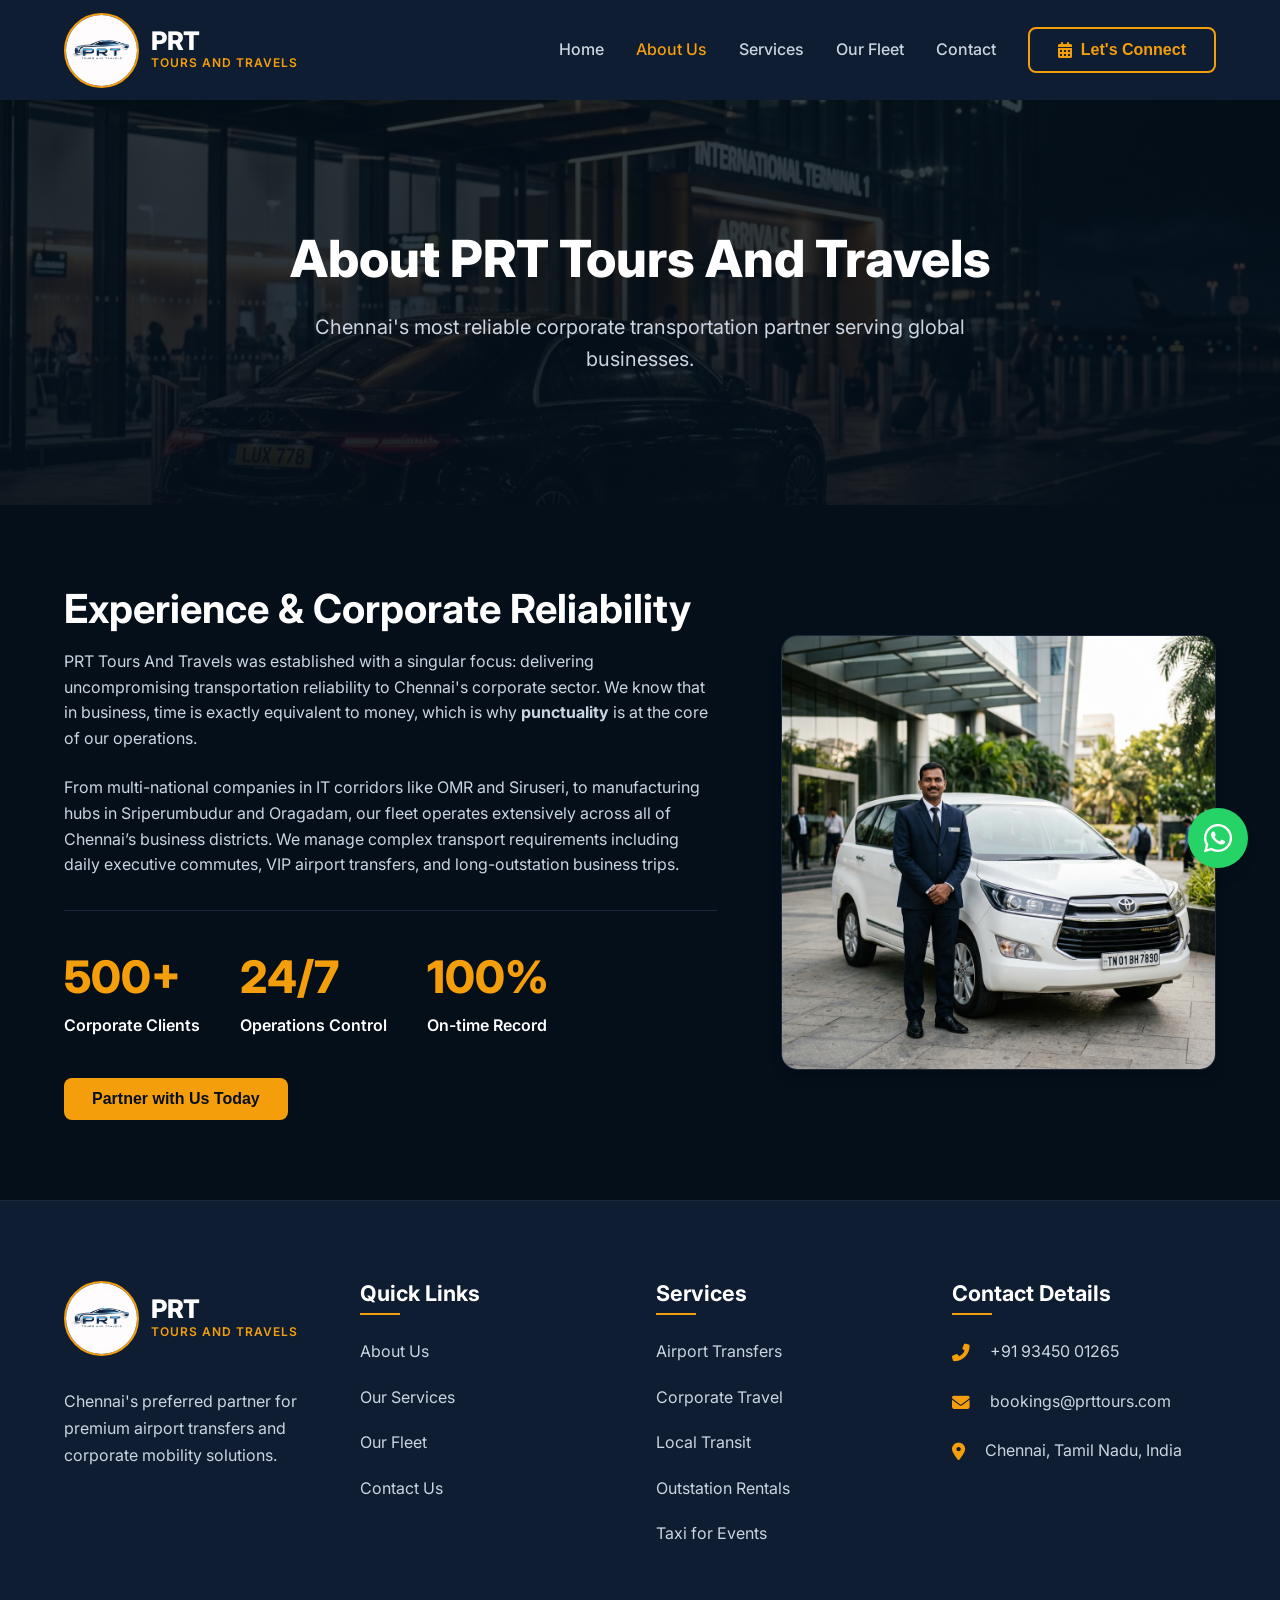
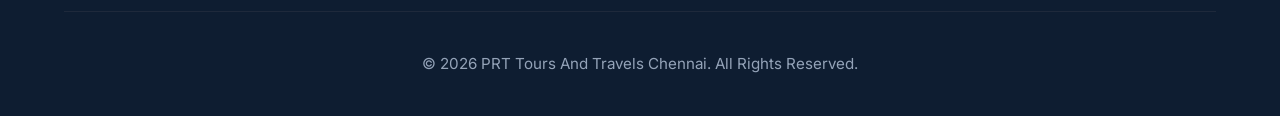
==== commit 6525d14d: "Done the UI mods" ====
--- a/about.html
+++ b/about.html
@@ -110,6 +110,7 @@
                         <a href="services.html">Corporate Travel</a>
                         <a href="services.html">Local Transit</a>
                         <a href="services.html">Outstation Rentals</a>
+                        <a href="services.html">Taxi for Events</a>
                     </div>
                 </div>
                 <div>
